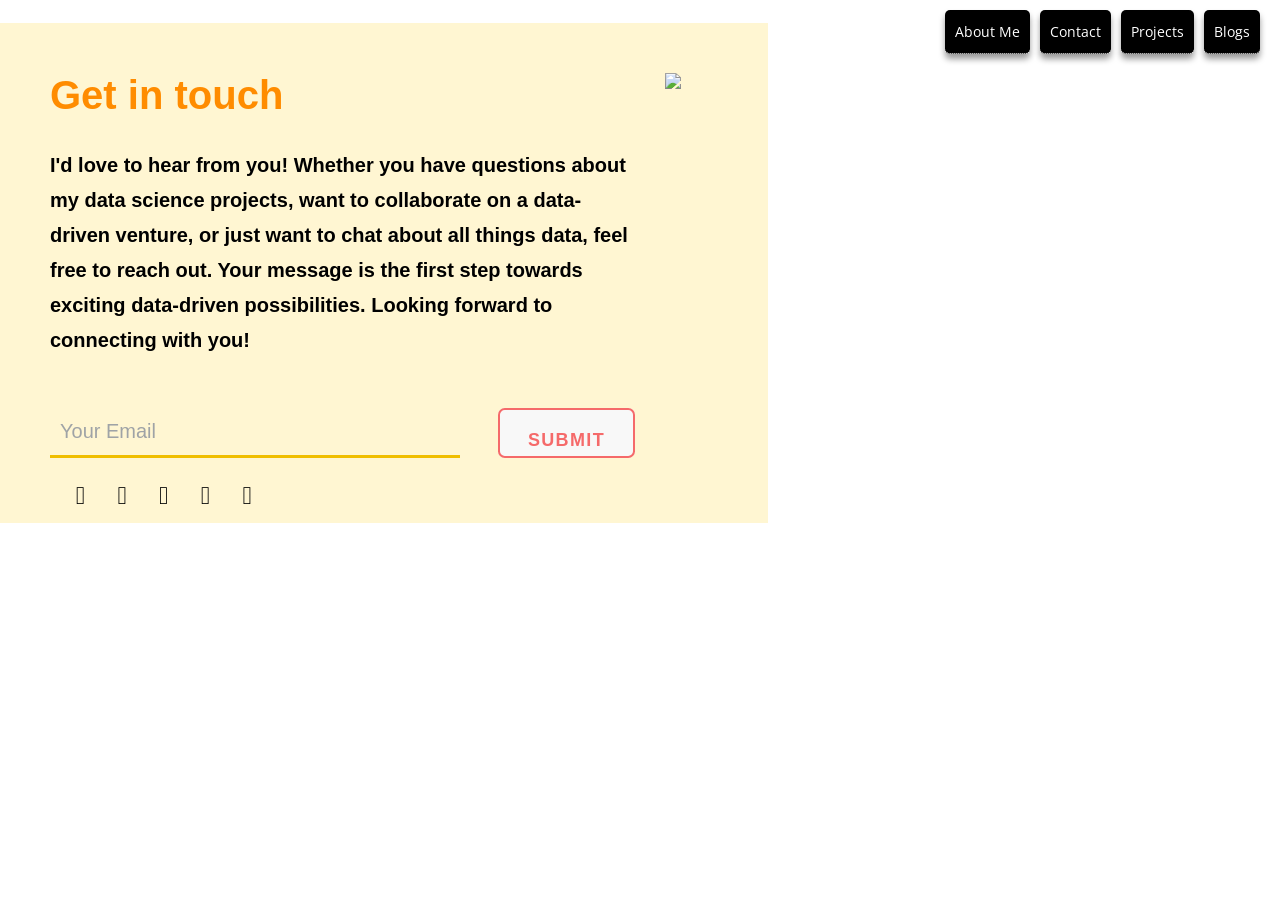
==== Contact.html @ d8707904 "Add files via upload" ====
<!DOCTYPE html>
<html lang="en">
<head>
  <meta charset="UTF-8">
  <meta name="viewport" content="width=device-width, initial-scale=1.0">
  <title>Contact Page</title>
  <!-- Include Font Awesome CSS -->
  <link rel="stylesheet" href="assets/css/main.css" />

  <style>
    /* Your existing CSS styles */
    .interior_13 * {
      font-family: Nunito, sans-serif;
    }

    .interior_13 .text-blk.section-head {
      line-height: 45px;
      font-size: 36px;
      font-weight: 900;
      color: #efbe00;
      margin-top: 0px;
      margin-right: 0px;
      margin-bottom: 30px;
      margin-left: 0px;
    }

    .interior_13 .text-blk {
      margin-top: 0px;
      margin-right: 0px;
      margin-bottom: 0px;
      margin-left: 0px;
      line-height: 25px;
      font-size: 16px;
    }

    .interior_13 a {
      text-decoration-line: none;
      text-decoration-thickness: initial;
      text-decoration-style: initial;
      text-decoration-color: initial;
      color: inherit;
    }

    .interior_13 .responsive-cell-block {
      min-height: 75px;
    }

    .interior_13 .responsive-container-block {
      min-height: 75px;
      height: fit-content;
      width: 100%;
      display: flex;
      flex-wrap: wrap;
      margin-top: 0px;
      margin-right: auto;
      margin-bottom: 0px;
      margin-left: auto;
      justify-content: flex-start;
    }

    .interior_13 .responsive-container-block.container {
      max-width: 1320px;
      padding-top: 10px;
      padding-right: 10px;
      padding-bottom: 10px;
      padding-left: 50px;
      padding: 0 0 0 50px;
    }

    .interior_13 .img-sofa3 {
      width: 100%;
    }

    .interior_13 .responsive-cell-block.wk-tab-12.wk-mobile-12.wk-ipadp-12.wk-desk-6 {
      margin-top: 50px;
      margin-right: 0px;
      margin-bottom: 50px;
      margin-left: 0px;
    }

    .interior_13 .card-content {
      padding-top: 0px;
      padding-right: 30px;
      padding-bottom: 0px;
      padding-left: 0px;
    }

    .interior_13 .text-blk.sub-head {
      font-size: 22px;
      line-height: 35px;
      margin-top: 0px;
      margin-right: 0px;
      margin-bottom: 50px;
      margin-left: 0px;
    }

    .interior_13 .input {
      width: 70%;
      border-top-width: 2px;
      border-right-width: 2px;
      border-left-width: 2px;
      border-top-style: none;
      border-right-style: none;
      border-left-style: none;
      border-top-color: #767676;
      border-right-color: #767676;
      border-left-color: #767676;
      border-image-source: initial;
      border-image-slice: initial;
      border-image-width: initial;
      border-image-outset: initial;
      border-image-repeat: initial;
      border-bottom-width: 3px;
      border-bottom-style: solid;
      border-bottom-color: #efbe00;
      height: 50px;
      font-size: 20px;
      padding-top: 1px;
      padding-right: 2px;
      padding-bottom: 1px;
      padding-left: 10px;
      background-color: transparent;
    }

    .interior_13 .form-box {
      display: flex;
      justify-content: space-between;
    }

    .interior_13 .submit-btn {
      width: auto;
      background-color: #f8f8f8;
      padding-top: 1px;
      padding-right: 30px;
      padding-bottom: 1px;
      padding-left: 30px;
      border-top-width: 2px;
      border-right-width: 2px;
      border-bottom-width: 2px;
      border-left-width: 2px;
      border-top-style: none;
      border-right-style: none;
      border-bottom-style: none;
      border-left-style: none;
      border-top-color: #767676;
      border-right-color: #767676;
      border-bottom-color: #767676;
      border-left-color: #767676;
      border-image-source: initial;
      border-image-slice: initial;
      border-image-width: initial;
      border-image-outset: initial;
      border-image-repeat: initial;
      font-size: 18px;
      font-weight: 700;
      height: 50px;
    }

    .interior_13 .orange-card {
      background-color: #fff6d2;
      width: 60%;
      height: 500px;
      position: absolute;
      top: 0px;
      left: 0px;
      z-index: -1;
    }

    .interior_13 .responsive-container-block.big-container {
      position: relative;
      padding: 0 0 0 0;
    }

    @media (max-width: 1024px) {
      .interior_13 .submit-btn {
        height: 45px;
      }

      .interior_13 .form-box {
        flex-direction: column;
        justify-content: flex-start;
        align-items: flex-start;
      }

      .interior_13 .input {
        margin-top: 0px;
        margin-right: 0px;
        margin-bottom: 25px;
        margin-left: 0px;
      }

      .interior_13 .responsive-cell-block.wk-tab-12.wk-mobile-12.wk-ipadp-12.wk-desk-6 {
        margin: 0 0 0 0;
      }

      .interior_13 .img-sofa3 {
        width: 80%;
      }

      .interior_13 .responsive-container-block.container {
        margin: 50px auto 50px auto;
      }

      .interior_13 .orange-card {
        width: 100%;
      }

      .interior_13 .responsive-cell-block.wk-tab-12.wk-mobile-12.wk-ipadp-12.wk-desk-6.img-one {
        display: flex;
        align-items: flex-start;
        justify-content: flex-end;
      }
    }

    @media (max-width: 768px) {
      .interior_13 .responsive-container-block.container {
        padding: 10px 0 10px 50px;
      }

      .interior_13 .text-blk.section-head {
        margin: 0 0 20px 0;
      }

      .interior_13 .text-blk.sub-head {
        font-size: 19px;
        line-height: 30px;
      }
    }

    @media (max-width: 500px) {
      .interior_13 .input {
        width: 100%;
      }

      .interior_13 .card-content {
        padding-top: 0px;
        padding-right: 0px;
        padding-bottom: 0px;
        padding-left: 0px;
      }

      .interior_13 .responsive-container-block.container {
        padding-top: 10px;
        padding-right: 20px;
        padding-bottom: 10px;
        padding-left: 20px;
      }

      .interior_13 .text-blk.section-head {
        font-size: 40px;
        line-height: 55px;
        margin-top: 0px;
        margin-right: 0px;
        margin-bottom: 20px;
        margin-left: 0px;
        margin: 0 0 15px 0;
      }

      .interior_13 .text-blk.sub-head {
        font-size: 18px;
        line-height: 28px;
        margin-top: 0px;
        margin-right: 0px;
        margin-bottom: 30px;
        margin-left: 0px;
        margin: 0 0 25px 0;
      }

      .interior_13 .responsive-container-block.container {
        padding: 10px 0 10px 20px;
      }

      .interior_13 .card-content {
        padding: 0 20px 0 0;
      }
    }

    
    /* Include the Google Fonts import here */
    @import url('https://fonts.googleapis.com/css2?family=Nunito:wght@200;300;400;600;700;800&amp;display=swap');



    /* Your responsive classes */
    .wk-desk-1 {
      width: 8.333333%;
    }

    .wk-desk-2 {
      width: 16.666667%;
    }

    .wk-desk-3 {
      width: 25%;
    }

    .wk-desk-4 {
      width: 33.333333%;
    }

    .wk-desk-5 {
      width: 41.666667%;
    }

    .wk-desk-6 {
      width: 50%;
    }

    .wk-desk-7 {
      width: 58.333333%;
    }

    .wk-desk-8 {
      width: 66.666667%;
    }

    .wk-desk-9 {
      width: 75%;
    }

    .wk-desk-10 {
      width: 83.333333%;
    }

    .wk-desk-11 {
      width: 91.666667%;
    }

    .wk-desk-12 {
      width: 100%;
    }

    @media (max-width: 1024px) {
      .wk-ipadp-1 {
        width: 8.333333%;
      }

      .wk-ipadp-2 {
        width: 16.666667%;
      }

      .wk-ipadp-3 {
        width: 25%;
      }

      .wk-ipadp-4 {
        width: 33.333333%;
      }

      .wk-ipadp-5 {
        width: 41.666667%;
      }

      .wk-ipadp-6 {
        width: 50%;
      }

      .wk-ipadp-7 {
        width: 58.333333%;
      }

      .wk-ipadp-8 {
        width: 66.666667%;
      }

      .wk-ipadp-9 {
        width: 75%;
      }

      .wk-ipadp-10 {
        width: 83.333333%;
      }

      .wk-ipadp-11 {
        width: 91.666667%;
      }

      .wk-ipadp-12 {
        width: 100%;
      }
    }

    @media (max-width: 768px) {
      .wk-tab-1 {
        width: 8.333333%;
      }

      .wk-tab-2 {
        width: 16.666667%;
      }

      .wk-tab-3 {
        width: 25%;
      }

      .wk-tab-4 {
        width: 33.333333%;
      }

      .wk-tab-5 {
        width: 41.666667%;
      }

      .wk-tab-6 {
        width: 50%;
      }

      .wk-tab-7 {
        width: 58.333333%;
      }

      .wk-tab-8 {
        width: 66.666667%;
      }

      .wk-tab-9 {
        width: 75%;
      }

      .wk-tab-10 {
        width: 83.333333%;
      }

      .wk-tab-11 {
        width: 91.666667%;
      }

      .wk-tab-12 {
        width: 100%;
      }
    }

    @media (max-width: 500px) {
      .wk-mobile-1 {
        width: 8.333333%;
      }

      .wk-mobile-2 {
        width: 16.666667%;
      }

      .wk-mobile-3 {
        width: 25%;
      }

      .wk-mobile-4 {
        width: 33.333333%;
      }

      .wk-mobile-5 {
        width: 41.666667%;
      }

      .wk-mobile-6 {
        width: 50%;
      }

      .wk-mobile-7 {
        width: 58.333333%;
      }

      .wk-mobile-8 {
        width: 66.666667%;
      }

      .wk-mobile-9 {
        width: 75%;
      }

      .wk-mobile-10 {
        width: 83.333333%;
      }

      .wk-mobile-11 {
        width: 91.666667%;
      }

      .wk-mobile-12 {
        width: 100%;
      }
    }
  
  /* Your existing CSS styles */
  /* ... (Your existing CSS styles here) ... */

  /* Added styles for the menu */
  .menu-container {
    position: fixed;
    top: 10px;
    right: 20px;
    display: flex;
    align-items: center;
    gap: 10px;
  }

  .menu-item {
    font-size: 14px;
    color: #ffffff;
    text-decoration: none;
    padding: 10px;
    background-color: #000000;
    border-radius: 5px;
    box-shadow: 0 5px 6px rgba(0, 0, 0, 0.4);
    transition: background-color 0.0s ease-in-out;
  }

  .menu-item:hover {
    background-color: lightslategrey; /* Change the hover color to red */
  }

  .menu-item:active {
    background-color: limegreen;
  }

   /* Social Media Handles */
    .social-media-handles {
      list-style: none;
      padding: 10;
      display: flex;
      align-items: center;
      gap: 20px; /* Increased gap */
      margin-top: -10px; /* Adjust as needed */
    }

    .social-media-handles li {
      font-size: 25px; /* Increased icon size */
    }

    .social-media-handles a {
      text-decoration: none;
      color: #000;
      transition: color 0.3s ease-in-out;
    }

    .social-media-handles a:hover {
      color: #efbe00; /* Change color on hover */
    }

    /* Get in Touch Section */
    .get-in-touch {
      font-size: 45px; /* Increased font size */
      font-weight: bold; /* Added font weight */
      margin-bottom: 20px; /* Increased margin */
    }

    .content {
      font-size: 20px; /* Increased font size */
      line-height: 4.5; /* Added line height */
    }


  
</style>
</head>
<body>
  <div class="menu-container">
    <a href="intro_page.html" class="menu-item">About Me</a>
    <a href="Contact.html" class="menu-item">Contact</a>
    <a href="Projects.html" class="menu-item">Projects</a>
    <a href="https://medium.com/@yogeshtakur6689" class="menu-item">Blogs</a>
  </div>
  <h1></h1>


  <div class="interior_13">
    <div class="responsive-container-block big-container">
      <div class="responsive-container-block container">
        <div class="responsive-container-block">
          <div class="orange-card">
          </div>
          <div class="responsive-cell-block wk-tab-12 wk-mobile-12 wk-ipadp-12 wk-desk-6" id="i7wk">
            <div class="card-content">
              <p class="text-blk section-head" style="color: darkorange; font-weight: bolder; font-size: 40px;">
                Get in touch
              </p>
               <p class="text-blk sub-head" style="color: #000; font-weight: bold; font-size: 20px;">
                 I'd love to hear from you! Whether you have questions about my data science projects, want to collaborate on a data-driven venture, or just want to chat about all things data, feel free to reach out. Your message is the first step towards exciting data-driven possibilities.
                             Looking forward to connecting with you!
              </p>
              <form class="form-box">
                <input class="input" name="Email" placeholder="Your Email">
                <button class="submit-btn">
                  Submit
                </button>
              </form>
            </div>

            <!-- Social Media Handles -->
            <ul class="social-media-handles">
              <li><a href="https://twitter.com/YogeshTakur" class="icon brands fa-twitter"><span class="label">Twitter</span></a></li>
              <li><a href="mailto:yogeshtakur6689@gmail.com" class="icon solid fa-envelope"><span class="label">Email</span></a></li>
              <li><a href="https://github.com/yogeshthakur11" class="icon brands fa-github"><span class="label">GitHub</span></a></li>
              <li><a href="https://www.instagram.com/mi_takur/" class="icon brands fa-instagram"><span class="label">Instagram</span></a></li>
             <li><a href="https://medium.com/@yogeshtakur6689" class="icon brands fa-medium-m"><span class="label">Medium</span></a></li>
            </ul>


          </div>
          <div class="responsive-cell-block wk-tab-12 wk-mobile-12 wk-ipadp-12 wk-desk-6 img-one" id="iwgx">
            <img class="img-sofa3" id="isvcn" src="https://workik-widget-assets.s3.amazonaws.com/widget-assets/images/Mask%20Group%20215.png">


          </div>
        </div>
      </div>
    </div>
  </div>
</body>
</html>
---- assets/css/main.css ----
@import url(fontawesome-all.min.css);
@import url("https://fonts.googleapis.com/css?family=Open+Sans:400,600,400italic,600italic|Roboto+Slab:400,700");
/*
	Editorial by HTML5 UP
	html5up.net | @ajlkn
	Free for personal and commercial use under the CCA 3.0 license (html5up.net/license)
*/
html, body, div, span, applet, object,
iframe, h1, h2, h3, h4, h5, h6, p, blockquote,
pre, a, abbr, acronym, address, big, cite,
code, del, dfn, em, img, ins, kbd, q, s, samp,
small, strike, strong, sub, sup, tt, var, b,
u, i, center, dl, dt, dd, ol, ul, li, fieldset,
form, label, legend, table, caption, tbody,
tfoot, thead, tr, th, td, article, aside,
canvas, details, embed, figure, figcaption,
footer, header, hgroup, menu, nav, output, ruby,
section, summary, time, mark, audio, video {
  margin: 0;
  padding: 0;
  border: 0;
  font-size: 100%;
  font: inherit;
  vertical-align: baseline; }

article, aside, details, figcaption, figure,
footer, header, hgroup, menu, nav, section {
  display: block; }

body {
  line-height: 1; }

ol, ul {
  list-style: none; }

blockquote, q {
  quotes: none; }
  blockquote:before, blockquote:after, q:before, q:after {
    content: '';
    content: none; }

table {
  border-collapse: collapse;
  border-spacing: 0; }

body {
  -webkit-text-size-adjust: none; }

mark {
  background-color: transparent;
  color: inherit; }

input::-moz-focus-inner {
  border: 0;
  padding: 0; }

input, select, textarea {
  -moz-appearance: none;
  -webkit-appearance: none;
  -ms-appearance: none;
  appearance: none; }

/* Basic */
@-ms-viewport {
  width: device-width; }

body {
  -ms-overflow-style: scrollbar; }

@media screen and (max-width: 480px) {
  html, body {
    min-width: 320px; } }

html {
  box-sizing: border-box; }

*, *:before, *:after {
  box-sizing: inherit; }

body {
  background: #ffffff; }
  body.is-preload *, body.is-preload *:before, body.is-preload *:after, body.is-resizing *, body.is-resizing *:before, body.is-resizing *:after {
    -moz-animation: none !important;
    -webkit-animation: none !important;
    -ms-animation: none !important;
    animation: none !important;
    -moz-transition: none !important;
    -webkit-transition: none !important;
    -ms-transition: none !important;
    transition: none !important; }

/* Type */
body, input, select, textarea {
  color: #7f888f;
  font-family: "Open Sans", sans-serif;
  font-size: 13pt;
  font-weight: 400;
  line-height: 1.65; }
  @media screen and (max-width: 1680px) {
    body, input, select, textarea {
      font-size: 11pt; } }
  @media screen and (max-width: 1280px) {
    body, input, select, textarea {
      font-size: 10pt; } }
  @media screen and (max-width: 360px) {
    body, input, select, textarea {
      font-size: 9pt; } }

a {
  -moz-transition: color 0.2s ease-in-out, border-bottom-color 0.2s ease-in-out;
  -webkit-transition: color 0.2s ease-in-out, border-bottom-color 0.2s ease-in-out;
  -ms-transition: color 0.2s ease-in-out, border-bottom-color 0.2s ease-in-out;
  transition: color 0.2s ease-in-out, border-bottom-color 0.2s ease-in-out;
  border-bottom: dotted 1px;
  color: #f56a6a;
  text-decoration: none; }
  a:hover {
    border-bottom-color: #f56a6a;
    color: #f56a6a !important; }
    a:hover strong {
      color: inherit; }

strong, b {
  color: #3d4449;
  font-weight: 600; }

em, i {
  font-style: italic; }

p {
  margin: 0 0 2em 0; }

h1, h2, h3, h4, h5, h6 {
  color: #3d4449;
  font-family: "Roboto Slab", serif;
  font-weight: 700;
  line-height: 1.5;
  margin: 0 0 1em 0; }
  h1 a, h2 a, h3 a, h4 a, h5 a, h6 a {
    color: inherit;
    text-decoration: none;
    border-bottom: 0; }

h1 {
  font-size: 4em;
  margin: 0 0 0.5em 0;
  line-height: 1.3; }

h2 {
  font-size: 1.75em; }

h3 {
  font-size: 1.25em; }

h4 {
  font-size: 1.1em; }

h5 {
  font-size: 0.9em; }

h6 {
  font-size: 0.7em; }

@media screen and (max-width: 1680px) {
  h1 {
    font-size: 3.5em; } }

@media screen and (max-width: 980px) {
  h1 {
    font-size: 3.25em; } }

@media screen and (max-width: 736px) {
  h1 {
    font-size: 2em;
    line-height: 1.4; }
  h2 {
    font-size: 1.5em; } }

sub {
  font-size: 0.8em;
  position: relative;
  top: 0.5em; }

sup {
  font-size: 0.8em;
  position: relative;
  top: -0.5em; }

blockquote {
  border-left: solid 3px rgba(210, 215, 217, 0.75);
  font-style: italic;
  margin: 0 0 2em 0;
  padding: 0.5em 0 0.5em 2em; }

code {
  background: rgba(230, 235, 237, 0.25);
  border-radius: 0.375em;
  border: solid 1px rgba(210, 215, 217, 0.75);
  font-family: "Courier New", monospace;
  font-size: 0.9em;
  margin: 0 0.25em;
  padding: 0.25em 0.65em; }

pre {
  -webkit-overflow-scrolling: touch;
  font-family: "Courier New", monospace;
  font-size: 0.9em;
  margin: 0 0 2em 0; }
  pre code {
    display: block;
    line-height: 1.75;
    padding: 1em 1.5em;
    overflow-x: auto; }

hr {
  border: 0;
  border-bottom: solid 1px rgba(210, 215, 217, 0.75);
  margin: 2em 0; }
  hr.major {
    margin: 3em 0; }

.align-left {
  text-align: left; }

.align-center {
  text-align: center; }

.align-right {
  text-align: right; }

/* Row */
.row {
  display: flex;
  flex-wrap: wrap;
  box-sizing: border-box;
  align-items: stretch; }
  .row > * {
    box-sizing: border-box; }
  .row.gtr-uniform > * > :last-child {
    margin-bottom: 0; }
  .row.aln-left {
    justify-content: flex-start; }
  .row.aln-center {
    justify-content: center; }
  .row.aln-right {
    justify-content: flex-end; }
  .row.aln-top {
    align-items: flex-start; }
  .row.aln-middle {
    align-items: center; }
  .row.aln-bottom {
    align-items: flex-end; }
  .row > .imp {
    order: -1; }
  .row > .col-1 {
    width: 8.33333%; }
  .row > .off-1 {
    margin-left: 8.33333%; }
  .row > .col-2 {
    width: 16.66667%; }
  .row > .off-2 {
    margin-left: 16.66667%; }
  .row > .col-3 {
    width: 25%; }
  .row > .off-3 {
    margin-left: 25%; }
  .row > .col-4 {
    width: 33.33333%; }
  .row > .off-4 {
    margin-left: 33.33333%; }
  .row > .col-5 {
    width: 41.66667%; }
  .row > .off-5 {
    margin-left: 41.66667%; }
  .row > .col-6 {
    width: 50%; }
  .row > .off-6 {
    margin-left: 50%; }
  .row > .col-7 {
    width: 58.33333%; }
  .row > .off-7 {
    margin-left: 58.33333%; }
  .row > .col-8 {
    width: 66.66667%; }
  .row > .off-8 {
    margin-left: 66.66667%; }
  .row > .col-9 {
    width: 75%; }
  .row > .off-9 {
    margin-left: 75%; }
  .row > .col-10 {
    width: 83.33333%; }
  .row > .off-10 {
    margin-left: 83.33333%; }
  .row > .col-11 {
    width: 91.66667%; }
  .row > .off-11 {
    margin-left: 91.66667%; }
  .row > .col-12 {
    width: 100%; }
  .row > .off-12 {
    margin-left: 100%; }
  .row.gtr-0 {
    margin-top: 0;
    margin-left: 0em; }
    .row.gtr-0 > * {
      padding: 0 0 0 0em; }
    .row.gtr-0.gtr-uniform {
      margin-top: 0em; }
      .row.gtr-0.gtr-uniform > * {
        padding-top: 0em; }
  .row.gtr-25 {
    margin-top: 0;
    margin-left: -0.375em; }
    .row.gtr-25 > * {
      padding: 0 0 0 0.375em; }
    .row.gtr-25.gtr-uniform {
      margin-top: -0.375em; }
      .row.gtr-25.gtr-uniform > * {
        padding-top: 0.375em; }
  .row.gtr-50 {
    margin-top: 0;
    margin-left: -0.75em; }
    .row.gtr-50 > * {
      padding: 0 0 0 0.75em; }
    .row.gtr-50.gtr-uniform {
      margin-top: -0.75em; }
      .row.gtr-50.gtr-uniform > * {
        padding-top: 0.75em; }
  .row {
    margin-top: 0;
    margin-left: -1.5em; }
    .row > * {
      padding: 0 0 0 1.5em; }
    .row.gtr-uniform {
      margin-top: -1.5em; }
      .row.gtr-uniform > * {
        padding-top: 1.5em; }
  .row.gtr-150 {
    margin-top: 0;
    margin-left: -2.25em; }
    .row.gtr-150 > * {
      padding: 0 0 0 2.25em; }
    .row.gtr-150.gtr-uniform {
      margin-top: -2.25em; }
      .row.gtr-150.gtr-uniform > * {
        padding-top: 2.25em; }
  .row.gtr-200 {
    margin-top: 0;
    margin-left: -3em; }
    .row.gtr-200 > * {
      padding: 0 0 0 3em; }
    .row.gtr-200.gtr-uniform {
      margin-top: -3em; }
      .row.gtr-200.gtr-uniform > * {
        padding-top: 3em; }
  @media screen and (max-width: 1680px) {
    .row {
      display: flex;
      flex-wrap: wrap;
      box-sizing: border-box;
      align-items: stretch; }
      .row > * {
        box-sizing: border-box; }
      .row.gtr-uniform > * > :last-child {
        margin-bottom: 0; }
      .row.aln-left {
        justify-content: flex-start; }
      .row.aln-center {
        justify-content: center; }
      .row.aln-right {
        justify-content: flex-end; }
      .row.aln-top {
        align-items: flex-start; }
      .row.aln-middle {
        align-items: center; }
      .row.aln-bottom {
        align-items: flex-end; }
      .row > .imp-xlarge {
        order: -1; }
      .row > .col-1-xlarge {
        width: 8.33333%; }
      .row > .off-1-xlarge {
        margin-left: 8.33333%; }
      .row > .col-2-xlarge {
        width: 16.66667%; }
      .row > .off-2-xlarge {
        margin-left: 16.66667%; }
      .row > .col-3-xlarge {
        width: 25%; }
      .row > .off-3-xlarge {
        margin-left: 25%; }
      .row > .col-4-xlarge {
        width: 33.33333%; }
      .row > .off-4-xlarge {
        margin-left: 33.33333%; }
      .row > .col-5-xlarge {
        width: 41.66667%; }
      .row > .off-5-xlarge {
        margin-left: 41.66667%; }
      .row > .col-6-xlarge {
        width: 50%; }
      .row > .off-6-xlarge {
        margin-left: 50%; }
      .row > .col-7-xlarge {
        width: 58.33333%; }
      .row > .off-7-xlarge {
        margin-left: 58.33333%; }
      .row > .col-8-xlarge {
        width: 66.66667%; }
      .row > .off-8-xlarge {
        margin-left: 66.66667%; }
      .row > .col-9-xlarge {
        width: 75%; }
      .row > .off-9-xlarge {
        margin-left: 75%; }
      .row > .col-10-xlarge {
        width: 83.33333%; }
      .row > .off-10-xlarge {
        margin-left: 83.33333%; }
      .row > .col-11-xlarge {
        width: 91.66667%; }
      .row > .off-11-xlarge {
        margin-left: 91.66667%; }
      .row > .col-12-xlarge {
        width: 100%; }
      .row > .off-12-xlarge {
        margin-left: 100%; }
      .row.gtr-0 {
        margin-top: 0;
        margin-left: 0em; }
        .row.gtr-0 > * {
          padding: 0 0 0 0em; }
        .row.gtr-0.gtr-uniform {
          margin-top: 0em; }
          .row.gtr-0.gtr-uniform > * {
            padding-top: 0em; }
      .row.gtr-25 {
        margin-top: 0;
        margin-left: -0.375em; }
        .row.gtr-25 > * {
          padding: 0 0 0 0.375em; }
        .row.gtr-25.gtr-uniform {
          margin-top: -0.375em; }
          .row.gtr-25.gtr-uniform > * {
            padding-top: 0.375em; }
      .row.gtr-50 {
        margin-top: 0;
        margin-left: -0.75em; }
        .row.gtr-50 > * {
          padding: 0 0 0 0.75em; }
        .row.gtr-50.gtr-uniform {
          margin-top: -0.75em; }
          .row.gtr-50.gtr-uniform > * {
            padding-top: 0.75em; }
      .row {
        margin-top: 0;
        margin-left: -1.5em; }
        .row > * {
          padding: 0 0 0 1.5em; }
        .row.gtr-uniform {
          margin-top: -1.5em; }
          .row.gtr-uniform > * {
            padding-top: 1.5em; }
      .row.gtr-150 {
        margin-top: 0;
        margin-left: -2.25em; }
        .row.gtr-150 > * {
          padding: 0 0 0 2.25em; }
        .row.gtr-150.gtr-uniform {
          margin-top: -2.25em; }
          .row.gtr-150.gtr-uniform > * {
            padding-top: 2.25em; }
      .row.gtr-200 {
        margin-top: 0;
        margin-left: -3em; }
        .row.gtr-200 > * {
          padding: 0 0 0 3em; }
        .row.gtr-200.gtr-uniform {
          margin-top: -3em; }
          .row.gtr-200.gtr-uniform > * {
            padding-top: 3em; } }
  @media screen and (max-width: 1280px) {
    .row {
      display: flex;
      flex-wrap: wrap;
      box-sizing: border-box;
      align-items: stretch; }
      .row > * {
        box-sizing: border-box; }
      .row.gtr-uniform > * > :last-child {
        margin-bottom: 0; }
      .row.aln-left {
        justify-content: flex-start; }
      .row.aln-center {
        justify-content: center; }
      .row.aln-right {
        justify-content: flex-end; }
      .row.aln-top {
        align-items: flex-start; }
      .row.aln-middle {
        align-items: center; }
      .row.aln-bottom {
        align-items: flex-end; }
      .row > .imp-large {
        order: -1; }
      .row > .col-1-large {
        width: 8.33333%; }
      .row > .off-1-large {
        margin-left: 8.33333%; }
      .row > .col-2-large {
        width: 16.66667%; }
      .row > .off-2-large {
        margin-left: 16.66667%; }
      .row > .col-3-large {
        width: 25%; }
      .row > .off-3-large {
        margin-left: 25%; }
      .row > .col-4-large {
        width: 33.33333%; }
      .row > .off-4-large {
        margin-left: 33.33333%; }
      .row > .col-5-large {
        width: 41.66667%; }
      .row > .off-5-large {
        margin-left: 41.66667%; }
      .row > .col-6-large {
        width: 50%; }
      .row > .off-6-large {
        margin-left: 50%; }
      .row > .col-7-large {
        width: 58.33333%; }
      .row > .off-7-large {
        margin-left: 58.33333%; }
      .row > .col-8-large {
        width: 66.66667%; }
      .row > .off-8-large {
        margin-left: 66.66667%; }
      .row > .col-9-large {
        width: 75%; }
      .row > .off-9-large {
        margin-left: 75%; }
      .row > .col-10-large {
        width: 83.33333%; }
      .row > .off-10-large {
        margin-left: 83.33333%; }
      .row > .col-11-large {
        width: 91.66667%; }
      .row > .off-11-large {
        margin-left: 91.66667%; }
      .row > .col-12-large {
        width: 100%; }
      .row > .off-12-large {
        margin-left: 100%; }
      .row.gtr-0 {
        margin-top: 0;
        margin-left: 0em; }
        .row.gtr-0 > * {
          padding: 0 0 0 0em; }
        .row.gtr-0.gtr-uniform {
          margin-top: 0em; }
          .row.gtr-0.gtr-uniform > * {
            padding-top: 0em; }
      .row.gtr-25 {
        margin-top: 0;
        margin-left: -0.375em; }
        .row.gtr-25 > * {
          padding: 0 0 0 0.375em; }
        .row.gtr-25.gtr-uniform {
          margin-top: -0.375em; }
          .row.gtr-25.gtr-uniform > * {
            padding-top: 0.375em; }
      .row.gtr-50 {
        margin-top: 0;
        margin-left: -0.75em; }
        .row.gtr-50 > * {
          padding: 0 0 0 0.75em; }
        .row.gtr-50.gtr-uniform {
          margin-top: -0.75em; }
          .row.gtr-50.gtr-uniform > * {
            padding-top: 0.75em; }
      .row {
        margin-top: 0;
        margin-left: -1.5em; }
        .row > * {
          padding: 0 0 0 1.5em; }
        .row.gtr-uniform {
          margin-top: -1.5em; }
          .row.gtr-uniform > * {
            padding-top: 1.5em; }
      .row.gtr-150 {
        margin-top: 0;
        margin-left: -2.25em; }
        .row.gtr-150 > * {
          padding: 0 0 0 2.25em; }
        .row.gtr-150.gtr-uniform {
          margin-top: -2.25em; }
          .row.gtr-150.gtr-uniform > * {
            padding-top: 2.25em; }
      .row.gtr-200 {
        margin-top: 0;
        margin-left: -3em; }
        .row.gtr-200 > * {
          padding: 0 0 0 3em; }
        .row.gtr-200.gtr-uniform {
          margin-top: -3em; }
          .row.gtr-200.gtr-uniform > * {
            padding-top: 3em; } }
  @media screen and (max-width: 980px) {
    .row {
      display: flex;
      flex-wrap: wrap;
      box-sizing: border-box;
      align-items: stretch; }
      .row > * {
        box-sizing: border-box; }
      .row.gtr-uniform > * > :last-child {
        margin-bottom: 0; }
      .row.aln-left {
        justify-content: flex-start; }
      .row.aln-center {
        justify-content: center; }
      .row.aln-right {
        justify-content: flex-end; }
      .row.aln-top {
        align-items: flex-start; }
      .row.aln-middle {
        align-items: center; }
      .row.aln-bottom {
        align-items: flex-end; }
      .row > .imp-medium {
        order: -1; }
      .row > .col-1-medium {
        width: 8.33333%; }
      .row > .off-1-medium {
        margin-left: 8.33333%; }
      .row > .col-2-medium {
        width: 16.66667%; }
      .row > .off-2-medium {
        margin-left: 16.66667%; }
      .row > .col-3-medium {
        width: 25%; }
      .row > .off-3-medium {
        margin-left: 25%; }
      .row > .col-4-medium {
        width: 33.33333%; }
      .row > .off-4-medium {
        margin-left: 33.33333%; }
      .row > .col-5-medium {
        width: 41.66667%; }
      .row > .off-5-medium {
        margin-left: 41.66667%; }
      .row > .col-6-medium {
        width: 50%; }
      .row > .off-6-medium {
        margin-left: 50%; }
      .row > .col-7-medium {
        width: 58.33333%; }
      .row > .off-7-medium {
        margin-left: 58.33333%; }
      .row > .col-8-medium {
        width: 66.66667%; }
      .row > .off-8-medium {
        margin-left: 66.66667%; }
      .row > .col-9-medium {
        width: 75%; }
      .row > .off-9-medium {
        margin-left: 75%; }
      .row > .col-10-medium {
        width: 83.33333%; }
      .row > .off-10-medium {
        margin-left: 83.33333%; }
      .row > .col-11-medium {
        width: 91.66667%; }
      .row > .off-11-medium {
        margin-left: 91.66667%; }
      .row > .col-12-medium {
        width: 100%; }
      .row > .off-12-medium {
        margin-left: 100%; }
      .row.gtr-0 {
        margin-top: 0;
        margin-left: 0em; }
        .row.gtr-0 > * {
          padding: 0 0 0 0em; }
        .row.gtr-0.gtr-uniform {
          margin-top: 0em; }
          .row.gtr-0.gtr-uniform > * {
            padding-top: 0em; }
      .row.gtr-25 {
        margin-top: 0;
        margin-left: -0.375em; }
        .row.gtr-25 > * {
          padding: 0 0 0 0.375em; }
        .row.gtr-25.gtr-uniform {
          margin-top: -0.375em; }
          .row.gtr-25.gtr-uniform > * {
            padding-top: 0.375em; }
      .row.gtr-50 {
        margin-top: 0;
        margin-left: -0.75em; }
        .row.gtr-50 > * {
          padding: 0 0 0 0.75em; }
        .row.gtr-50.gtr-uniform {
          margin-top: -0.75em; }
          .row.gtr-50.gtr-uniform > * {
            padding-top: 0.75em; }
      .row {
        margin-top: 0;
        margin-left: -1.5em; }
        .row > * {
          padding: 0 0 0 1.5em; }
        .row.gtr-uniform {
          margin-top: -1.5em; }
          .row.gtr-uniform > * {
            padding-top: 1.5em; }
      .row.gtr-150 {
        margin-top: 0;
        margin-left: -2.25em; }
        .row.gtr-150 > * {
          padding: 0 0 0 2.25em; }
        .row.gtr-150.gtr-uniform {
          margin-top: -2.25em; }
          .row.gtr-150.gtr-uniform > * {
            padding-top: 2.25em; }
      .row.gtr-200 {
        margin-top: 0;
        margin-left: -3em; }
        .row.gtr-200 > * {
          padding: 0 0 0 3em; }
        .row.gtr-200.gtr-uniform {
          margin-top: -3em; }
          .row.gtr-200.gtr-uniform > * {
            padding-top: 3em; } }
  @media screen and (max-width: 736px) {
    .row {
      display: flex;
      flex-wrap: wrap;
      box-sizing: border-box;
      align-items: stretch; }
      .row > * {
        box-sizing: border-box; }
      .row.gtr-uniform > * > :last-child {
        margin-bottom: 0; }
      .row.aln-left {
        justify-content: flex-start; }
      .row.aln-center {
        justify-content: center; }
      .row.aln-right {
        justify-content: flex-end; }
      .row.aln-top {
        align-items: flex-start; }
      .row.aln-middle {
        align-items: center; }
      .row.aln-bottom {
        align-items: flex-end; }
      .row > .imp-small {
        order: -1; }
      .row > .col-1-small {
        width: 8.33333%; }
      .row > .off-1-small {
        margin-left: 8.33333%; }
      .row > .col-2-small {
        width: 16.66667%; }
      .row > .off-2-small {
        margin-left: 16.66667%; }
      .row > .col-3-small {
        width: 25%; }
      .row > .off-3-small {
        margin-left: 25%; }
      .row > .col-4-small {
        width: 33.33333%; }
      .row > .off-4-small {
        margin-left: 33.33333%; }
      .row > .col-5-small {
        width: 41.66667%; }
      .row > .off-5-small {
        margin-left: 41.66667%; }
      .row > .col-6-small {
        width: 50%; }
      .row > .off-6-small {
        margin-left: 50%; }
      .row > .col-7-small {
        width: 58.33333%; }
      .row > .off-7-small {
        margin-left: 58.33333%; }
      .row > .col-8-small {
        width: 66.66667%; }
      .row > .off-8-small {
        margin-left: 66.66667%; }
      .row > .col-9-small {
        width: 75%; }
      .row > .off-9-small {
        margin-left: 75%; }
      .row > .col-10-small {
        width: 83.33333%; }
      .row > .off-10-small {
        margin-left: 83.33333%; }
      .row > .col-11-small {
        width: 91.66667%; }
      .row > .off-11-small {
        margin-left: 91.66667%; }
      .row > .col-12-small {
        width: 100%; }
      .row > .off-12-small {
        margin-left: 100%; }
      .row.gtr-0 {
        margin-top: 0;
        margin-left: 0em; }
        .row.gtr-0 > * {
          padding: 0 0 0 0em; }
        .row.gtr-0.gtr-uniform {
          margin-top: 0em; }
          .row.gtr-0.gtr-uniform > * {
            padding-top: 0em; }
      .row.gtr-25 {
        margin-top: 0;
        margin-left: -0.375em; }
        .row.gtr-25 > * {
          padding: 0 0 0 0.375em; }
        .row.gtr-25.gtr-uniform {
          margin-top: -0.375em; }
          .row.gtr-25.gtr-uniform > * {
            padding-top: 0.375em; }
      .row.gtr-50 {
        margin-top: 0;
        margin-left: -0.75em; }
        .row.gtr-50 > * {
          padding: 0 0 0 0.75em; }
        .row.gtr-50.gtr-uniform {
          margin-top: -0.75em; }
          .row.gtr-50.gtr-uniform > * {
            padding-top: 0.75em; }
      .row {
        margin-top: 0;
        margin-left: -1.5em; }
        .row > * {
          padding: 0 0 0 1.5em; }
        .row.gtr-uniform {
          margin-top: -1.5em; }
          .row.gtr-uniform > * {
            padding-top: 1.5em; }
      .row.gtr-150 {
        margin-top: 0;
        margin-left: -2.25em; }
        .row.gtr-150 > * {
          padding: 0 0 0 2.25em; }
        .row.gtr-150.gtr-uniform {
          margin-top: -2.25em; }
          .row.gtr-150.gtr-uniform > * {
            padding-top: 2.25em; }
      .row.gtr-200 {
        margin-top: 0;
        margin-left: -3em; }
        .row.gtr-200 > * {
          padding: 0 0 0 3em; }
        .row.gtr-200.gtr-uniform {
          margin-top: -3em; }
          .row.gtr-200.gtr-uniform > * {
            padding-top: 3em; } }
  @media screen and (max-width: 480px) {
    .row {
      display: flex;
      flex-wrap: wrap;
      box-sizing: border-box;
      align-items: stretch; }
      .row > * {
        box-sizing: border-box; }
      .row.gtr-uniform > * > :last-child {
        margin-bottom: 0; }
      .row.aln-left {
        justify-content: flex-start; }
      .row.aln-center {
        justify-content: center; }
      .row.aln-right {
        justify-content: flex-end; }
      .row.aln-top {
        align-items: flex-start; }
      .row.aln-middle {
        align-items: center; }
      .row.aln-bottom {
        align-items: flex-end; }
      .row > .imp-xsmall {
        order: -1; }
      .row > .col-1-xsmall {
        width: 8.33333%; }
      .row > .off-1-xsmall {
        margin-left: 8.33333%; }
      .row > .col-2-xsmall {
        width: 16.66667%; }
      .row > .off-2-xsmall {
        margin-left: 16.66667%; }
      .row > .col-3-xsmall {
        width: 25%; }
      .row > .off-3-xsmall {
        margin-left: 25%; }
      .row > .col-4-xsmall {
        width: 33.33333%; }
      .row > .off-4-xsmall {
        margin-left: 33.33333%; }
      .row > .col-5-xsmall {
        width: 41.66667%; }
      .row > .off-5-xsmall {
        margin-left: 41.66667%; }
      .row > .col-6-xsmall {
        width: 50%; }
      .row > .off-6-xsmall {
        margin-left: 50%; }
      .row > .col-7-xsmall {
        width: 58.33333%; }
      .row > .off-7-xsmall {
        margin-left: 58.33333%; }
      .row > .col-8-xsmall {
        width: 66.66667%; }
      .row > .off-8-xsmall {
        margin-left: 66.66667%; }
      .row > .col-9-xsmall {
        width: 75%; }
      .row > .off-9-xsmall {
        margin-left: 75%; }
      .row > .col-10-xsmall {
        width: 83.33333%; }
      .row > .off-10-xsmall {
        margin-left: 83.33333%; }
      .row > .col-11-xsmall {
        width: 91.66667%; }
      .row > .off-11-xsmall {
        margin-left: 91.66667%; }
      .row > .col-12-xsmall {
        width: 100%; }
      .row > .off-12-xsmall {
        margin-left: 100%; }
      .row.gtr-0 {
        margin-top: 0;
        margin-left: 0em; }
        .row.gtr-0 > * {
          padding: 0 0 0 0em; }
        .row.gtr-0.gtr-uniform {
          margin-top: 0em; }
          .row.gtr-0.gtr-uniform > * {
            padding-top: 0em; }
      .row.gtr-25 {
        margin-top: 0;
        margin-left: -0.375em; }
        .row.gtr-25 > * {
          padding: 0 0 0 0.375em; }
        .row.gtr-25.gtr-uniform {
          margin-top: -0.375em; }
          .row.gtr-25.gtr-uniform > * {
            padding-top: 0.375em; }
      .row.gtr-50 {
        margin-top: 0;
        margin-left: -0.75em; }
        .row.gtr-50 > * {
          padding: 0 0 0 0.75em; }
        .row.gtr-50.gtr-uniform {
          margin-top: -0.75em; }
          .row.gtr-50.gtr-uniform > * {
            padding-top: 0.75em; }
      .row {
        margin-top: 0;
        margin-left: -1.5em; }
        .row > * {
          padding: 0 0 0 1.5em; }
        .row.gtr-uniform {
          margin-top: -1.5em; }
          .row.gtr-uniform > * {
            padding-top: 1.5em; }
      .row.gtr-150 {
        margin-top: 0;
        margin-left: -2.25em; }
        .row.gtr-150 > * {
          padding: 0 0 0 2.25em; }
        .row.gtr-150.gtr-uniform {
          margin-top: -2.25em; }
          .row.gtr-150.gtr-uniform > * {
            padding-top: 2.25em; }
      .row.gtr-200 {
        margin-top: 0;
        margin-left: -3em; }
        .row.gtr-200 > * {
          padding: 0 0 0 3em; }
        .row.gtr-200.gtr-uniform {
          margin-top: -3em; }
          .row.gtr-200.gtr-uniform > * {
            padding-top: 3em; } }

/* Section/Article */
section.special, article.special {
  text-align: center; }

header p {
  font-family: "Roboto Slab", serif;
  font-size: 1em;
  font-weight: 400;
  letter-spacing: 0.075em;
  margin-top: -0.5em;
  text-transform: uppercase; }

header.major > :last-child {
  border-bottom: solid 3px #f56a6a;
  display: inline-block;
  margin: 0 0 2em 0;
  padding: 0 0.75em 0.5em 0; }

header.main > :last-child {
  margin: 0 0 1em 0; }

/* Form */
form {
  margin: 0 0 2em 0; }

label {
  color: #3d4449;
  display: block;
  font-size: 0.9em;
  font-weight: 600;
  margin: 0 0 1em 0; }

input[type="text"],
input[type="password"],
input[type="email"],
input[type="tel"],
input[type="search"],
input[type="url"],
select,
textarea {
  -moz-appearance: none;
  -webkit-appearance: none;
  -ms-appearance: none;
  appearance: none;
  background: #ffffff;
  border-radius: 0.375em;
  border: none;
  border: solid 1px rgba(210, 215, 217, 0.75);
  color: inherit;
  display: block;
  outline: 0;
  padding: 0 1em;
  text-decoration: none;
  width: 100%; }
  input[type="text"]:invalid,
  input[type="password"]:invalid,
  input[type="email"]:invalid,
  input[type="tel"]:invalid,
  input[type="search"]:invalid,
  input[type="url"]:invalid,
  select:invalid,
  textarea:invalid {
    box-shadow: none; }
  input[type="text"]:focus,
  input[type="password"]:focus,
  input[type="email"]:focus,
  input[type="tel"]:focus,
  input[type="search"]:focus,
  input[type="url"]:focus,
  select:focus,
  textarea:focus {
    border-color: #f56a6a;
    box-shadow: 0 0 0 1px #f56a6a; }

select {
  background-image: url("data:image/svg+xml;charset=utf8,%3Csvg xmlns='http://www.w3.org/2000/svg' width='40' height='40' preserveAspectRatio='none' viewBox='0 0 40 40'%3E%3Cpath d='M9.4,12.3l10.4,10.4l10.4-10.4c0.2-0.2,0.5-0.4,0.9-0.4c0.3,0,0.6,0.1,0.9,0.4l3.3,3.3c0.2,0.2,0.4,0.5,0.4,0.9 c0,0.4-0.1,0.6-0.4,0.9L20.7,31.9c-0.2,0.2-0.5,0.4-0.9,0.4c-0.3,0-0.6-0.1-0.9-0.4L4.3,17.3c-0.2-0.2-0.4-0.5-0.4-0.9 c0-0.4,0.1-0.6,0.4-0.9l3.3-3.3c0.2-0.2,0.5-0.4,0.9-0.4S9.1,12.1,9.4,12.3z' fill='rgba(210, 215, 217, 0.75)' /%3E%3C/svg%3E");
  background-size: 1.25em;
  background-repeat: no-repeat;
  background-position: calc(100% - 1em) center;
  height: 2.75em;
  padding-right: 2.75em;
  text-overflow: ellipsis; }
  select option {
    color: #3d4449;
    background: #ffffff; }
  select:focus::-ms-value {
    background-color: transparent; }
  select::-ms-expand {
    display: none; }

input[type="text"],
input[type="password"],
input[type="email"],
input[type="tel"],
input[type="search"],
input[type="url"],
select {
  height: 2.75em; }

textarea {
  padding: 0.75em 1em; }

input[type="checkbox"],
input[type="radio"] {
  -moz-appearance: none;
  -webkit-appearance: none;
  -ms-appearance: none;
  appearance: none;
  display: block;
  float: left;
  margin-right: -2em;
  opacity: 0;
  width: 1em;
  z-index: -1; }
  input[type="checkbox"] + label,
  input[type="radio"] + label {
    text-decoration: none;
    color: #7f888f;
    cursor: pointer;
    display: inline-block;
    font-size: 1em;
    font-weight: 400;
    padding-left: 2.4em;
    padding-right: 0.75em;
    position: relative; }
    input[type="checkbox"] + label:before,
    input[type="radio"] + label:before {
      -moz-osx-font-smoothing: grayscale;
      -webkit-font-smoothing: antialiased;
      display: inline-block;
      font-style: normal;
      font-variant: normal;
      text-rendering: auto;
      line-height: 1;
      text-transform: none !important;
      font-family: 'Font Awesome 5 Free';
      font-weight: 900; }
    input[type="checkbox"] + label:before,
    input[type="radio"] + label:before {
      background: #ffffff;
      border-radius: 0.375em;
      border: solid 1px rgba(210, 215, 217, 0.75);
      content: '';
      display: inline-block;
      font-size: 0.8em;
      height: 2.0625em;
      left: 0;
      line-height: 2.0625em;
      position: absolute;
      text-align: center;
      top: 0;
      width: 2.0625em; }
  input[type="checkbox"]:checked + label:before,
  input[type="radio"]:checked + label:before {
    background: #3d4449;
    border-color: #3d4449;
    color: #ffffff;
    content: '\f00c'; }
  input[type="checkbox"]:focus + label:before,
  input[type="radio"]:focus + label:before {
    border-color: #f56a6a;
    box-shadow: 0 0 0 1px #f56a6a; }

input[type="checkbox"] + label:before {
  border-radius: 0.375em; }

input[type="radio"] + label:before {
  border-radius: 100%; }

::-webkit-input-placeholder {
  color: #9fa3a6 !important;
  opacity: 1.0; }

:-moz-placeholder {
  color: #9fa3a6 !important;
  opacity: 1.0; }

::-moz-placeholder {
  color: #9fa3a6 !important;
  opacity: 1.0; }

:-ms-input-placeholder {
  color: #9fa3a6 !important;
  opacity: 1.0; }

/* Box */
.box {
  border-radius: 0.375em;
  border: solid 1px rgba(210, 215, 217, 0.75);
  margin-bottom: 2em;
  padding: 1.5em; }
  .box > :last-child,
  .box > :last-child > :last-child,
  .box > :last-child > :last-child > :last-child {
    margin-bottom: 0; }
  .box.alt {
    border: 0;
    border-radius: 0;
    padding: 0; }

/* Icon */
.icon {
  text-decoration: none;
  border-bottom: none;
  position: relative; }
  .icon:before {
    -moz-osx-font-smoothing: grayscale;
    -webkit-font-smoothing: antialiased;
    display: inline-block;
    font-style: normal;
    font-variant: normal;
    text-rendering: auto;
    line-height: 1;
    text-transform: none !important;
    font-family: 'Font Awesome 5 Free';
    font-weight: 400; }
  .icon > .label {
    display: none; }
  .icon:before {
    line-height: inherit; }
  .icon.solid:before {
    font-weight: 900; }
  .icon.brands:before {
    font-family: 'Font Awesome 5 Brands'; }

/* Image */
.image {
  border-radius: 0.375em;
  border: 0;
  display: inline-block;
  position: relative; }
  .image img {
    border-radius: 0.375em;
    display: block; }
  .image.left, .image.right {
    max-width: 40%; }
    .image.left img, .image.right img {
      width: 100%; }
  .image.left {
    float: left;
    padding: 0 1.5em 1em 0;
    top: 0.25em; }
  .image.right {
    float: right;
    padding: 0 0 1em 1.5em;
    top: 0.25em; }
  .image.fit {
    display: block;
    margin: 0 0 2em 0;
    width: 100%; }
    .image.fit img {
      width: 100%; }
  .image.main {
    display: block;
    margin: 0 0 3em 0;
    width: 100%; }
    .image.main img {
      width: 100%; }

a.image {
  overflow: hidden; }
  a.image img {
    -moz-transition: -moz-transform 0.2s ease;
    -webkit-transition: -webkit-transform 0.2s ease;
    -ms-transition: -ms-transform 0.2s ease;
    transition: transform 0.2s ease; }
  a.image:hover img {
    -moz-transform: scale(1.075);
    -webkit-transform: scale(1.075);
    -ms-transform: scale(1.075);
    transform: scale(1.075); }

/* List */
ol {
  list-style: decimal;
  margin: 0 0 2em 0;
  padding-left: 1.25em; }
  ol li {
    padding-left: 0.25em; }

ul {
  list-style: disc;
  margin: 0 0 2em 0;
  padding-left: 1em; }
  ul li {
    padding-left: 0.5em; }
  ul.alt {
    list-style: none;
    padding-left: 0; }
    ul.alt li {
      border-top: solid 1px rgba(210, 215, 217, 0.75);
      padding: 0.5em 0; }
      ul.alt li:first-child {
        border-top: 0;
        padding-top: 0; }

dl {
  margin: 0 0 2em 0; }
  dl dt {
    display: block;
    font-weight: 600;
    margin: 0 0 1em 0; }
  dl dd {
    margin-left: 2em; }

/* Actions */
ul.actions {
  display: -moz-flex;
  display: -webkit-flex;
  display: -ms-flex;
  display: flex;
  cursor: default;
  list-style: none;
  margin-left: -1em;
  padding-left: 0; }
  ul.actions li {
    padding: 0 0 0 1em;
    vertical-align: middle; }
  ul.actions.special {
    -moz-justify-content: center;
    -webkit-justify-content: center;
    -ms-justify-content: center;
    justify-content: center;
    width: 100%;
    margin-left: 0; }
    ul.actions.special li:first-child {
      padding-left: 0; }
  ul.actions.stacked {
    -moz-flex-direction: column;
    -webkit-flex-direction: column;
    -ms-flex-direction: column;
    flex-direction: column;
    margin-left: 0; }
    ul.actions.stacked li {
      padding: 1.3em 0 0 0; }
      ul.actions.stacked li:first-child {
        padding-top: 0; }
  ul.actions.fit {
    width: calc(100% + 1em); }
    ul.actions.fit li {
      -moz-flex-grow: 1;
      -webkit-flex-grow: 1;
      -ms-flex-grow: 1;
      flex-grow: 1;
      -moz-flex-shrink: 1;
      -webkit-flex-shrink: 1;
      -ms-flex-shrink: 1;
      flex-shrink: 1;
      width: 100%; }
      ul.actions.fit li > * {
        width: 100%; }
    ul.actions.fit.stacked {
      width: 100%; }

/* Icons */
ul.icons {
  cursor: default;
  list-style: none;
  padding-left: 0; }
  ul.icons li {
    display: inline-block;
    padding: 0 1em 0 0; }
    ul.icons li:last-child {
      padding-right: 0; }
    ul.icons li .icon {
      color: inherit; }
      ul.icons li .icon:before {
        font-size: 1.25em; }

/* Contact */
ul.contact {
  list-style: none;
  padding: 0; }
  ul.contact li {
    text-decoration: none;
    border-top: solid 1px rgba(210, 215, 217, 0.75);
    margin: 1.5em 0 0 0;
    padding: 1.5em 0 0 3em;
    position: relative; }
    ul.contact li:before {
      -moz-osx-font-smoothing: grayscale;
      -webkit-font-smoothing: antialiased;
      display: inline-block;
      font-style: normal;
      font-variant: normal;
      text-rendering: auto;
      line-height: 1;
      text-transform: none !important;
      font-family: 'Font Awesome 5 Free';
      font-weight: 400; }
    ul.contact li:before {
      color: #f56a6a;
      display: inline-block;
      font-size: 1.5em;
      height: 1.125em;
      left: 0;
      line-height: 1.125em;
      position: absolute;
      text-align: center;
      top: 1em;
      width: 1.5em; }
    ul.contact li:first-child {
      border-top: 0;
      margin-top: 0;
      padding-top: 0; }
      ul.contact li:first-child:before {
        top: 0; }
    ul.contact li a {
      color: inherit; }

/* Pagination */
ul.pagination {
  cursor: default;
  list-style: none;
  padding-left: 0; }
  ul.pagination li {
    display: inline-block;
    padding-left: 0;
    vertical-align: middle; }
    ul.pagination li > .page {
      -moz-transition: background-color 0.2s ease-in-out, color 0.2s ease-in-out;
      -webkit-transition: background-color 0.2s ease-in-out, color 0.2s ease-in-out;
      -ms-transition: background-color 0.2s ease-in-out, color 0.2s ease-in-out;
      transition: background-color 0.2s ease-in-out, color 0.2s ease-in-out;
      border-bottom: 0;
      border-radius: 0.375em;
      display: inline-block;
      font-size: 0.8em;
      font-weight: 600;
      height: 2em;
      line-height: 2em;
      margin: 0 0.125em;
      min-width: 2em;
      padding: 0 0.5em;
      text-align: center; }
      ul.pagination li > .page.active {
        background-color: #f56a6a;
        color: #ffffff !important; }
        ul.pagination li > .page.active:hover {
          background-color: #f67878; }
        ul.pagination li > .page.active:active {
          background-color: #f45c5c; }
    ul.pagination li:first-child {
      padding-right: 0.75em; }
    ul.pagination li:last-child {
      padding-left: 0.75em; }
  @media screen and (max-width: 480px) {
    ul.pagination li:nth-child(n+2):nth-last-child(n+2) {
      display: none; }
    ul.pagination li:first-child {
      padding-right: 0; } }

/* Table */
.table-wrapper {
  -webkit-overflow-scrolling: touch;
  overflow-x: auto; }

table {
  margin: 0 0 2em 0;
  width: 100%; }
  table tbody tr {
    border: solid 1px rgba(210, 215, 217, 0.75);
    border-left: 0;
    border-right: 0; }
    table tbody tr:nth-child(2n + 1) {
      background-color: rgba(230, 235, 237, 0.25); }
  table td {
    padding: 0.75em 0.75em; }
  table th {
    color: #3d4449;
    font-size: 0.9em;
    font-weight: 600;
    padding: 0 0.75em 0.75em 0.75em;
    text-align: left; }
  table thead {
    border-bottom: solid 2px rgba(210, 215, 217, 0.75); }
  table tfoot {
    border-top: solid 2px rgba(210, 215, 217, 0.75); }
  table.alt {
    border-collapse: separate; }
    table.alt tbody tr td {
      border: solid 1px rgba(210, 215, 217, 0.75);
      border-left-width: 0;
      border-top-width: 0; }
      table.alt tbody tr td:first-child {
        border-left-width: 1px; }
    table.alt tbody tr:first-child td {
      border-top-width: 1px; }
    table.alt thead {
      border-bottom: 0; }
    table.alt tfoot {
      border-top: 0; }

/* Button */
input[type="submit"],
input[type="reset"],
input[type="button"],
button,
.button {
  -moz-appearance: none;
  -webkit-appearance: none;
  -ms-appearance: none;
  appearance: none;
  -moz-transition: background-color 0.2s ease-in-out, color 0.2s ease-in-out;
  -webkit-transition: background-color 0.2s ease-in-out, color 0.2s ease-in-out;
  -ms-transition: background-color 0.2s ease-in-out, color 0.2s ease-in-out;
  transition: background-color 0.2s ease-in-out, color 0.2s ease-in-out;
  background-color: transparent;
  border-radius: 0.375em;
  border: 0;
  box-shadow: inset 0 0 0 2px #f56a6a;
  color: #f56a6a !important;
  cursor: pointer;
  display: inline-block;
  font-family: "Roboto Slab", serif;
  font-size: 0.8em;
  font-weight: 700;
  height: 3.5em;
  letter-spacing: 0.075em;
  line-height: 3.5em;
  padding: 0 2.25em;
  text-align: center;
  text-decoration: none;
  text-transform: uppercase;
  white-space: nowrap; }
  input[type="submit"]:hover,
  input[type="reset"]:hover,
  input[type="button"]:hover,
  button:hover,
  .button:hover {
    background-color: rgba(245, 106, 106, 0.05); }
  input[type="submit"]:active,
  input[type="reset"]:active,
  input[type="button"]:active,
  button:active,
  .button:active {
    background-color: rgba(245, 106, 106, 0.15); }
  input[type="submit"].icon:before,
  input[type="reset"].icon:before,
  input[type="button"].icon:before,
  button.icon:before,
  .button.icon:before {
    margin-right: 0.5em; }
  input[type="submit"].fit,
  input[type="reset"].fit,
  input[type="button"].fit,
  button.fit,
  .button.fit {
    width: 100%; }
  input[type="submit"].small,
  input[type="reset"].small,
  input[type="button"].small,
  button.small,
  .button.small {
    font-size: 0.6em; }
  input[type="submit"].large,
  input[type="reset"].large,
  input[type="button"].large,
  button.large,
  .button.large {
    font-size: 1em;
    height: 3.65em;
    line-height: 3.65em; }
  input[type="submit"].primary,
  input[type="reset"].primary,
  input[type="button"].primary,
  button.primary,
  .button.primary {
    background-color: #f56a6a;
    box-shadow: none;
    color: #ffffff !important; }
    input[type="submit"].primary:hover,
    input[type="reset"].primary:hover,
    input[type="button"].primary:hover,
    button.primary:hover,
    .button.primary:hover {
      background-color: #f67878; }
    input[type="submit"].primary:active,
    input[type="reset"].primary:active,
    input[type="button"].primary:active,
    button.primary:active,
    .button.primary:active {
      background-color: #f45c5c; }
  input[type="submit"].disabled, input[type="submit"]:disabled,
  input[type="reset"].disabled,
  input[type="reset"]:disabled,
  input[type="button"].disabled,
  input[type="button"]:disabled,
  button.disabled,
  button:disabled,
  .button.disabled,
  .button:disabled {
    pointer-events: none;
    opacity: 0.25; }

/* Mini Posts */
.mini-posts article {
  border-top: solid 1px rgba(210, 215, 217, 0.75);
  margin-top: 2em;
  padding-top: 2em; }
  .mini-posts article .image {
    display: block;
    margin: 0 0 1.5em 0; }
    .mini-posts article .image img {
      display: block;
      width: 100%; }
  .mini-posts article:first-child {
    border-top: 0;
    margin-top: 0;
    padding-top: 0; }

/* Features */
.features {
  display: -moz-flex;
  display: -webkit-flex;
  display: -ms-flex;
  display: flex;
  -moz-flex-wrap: wrap;
  -webkit-flex-wrap: wrap;
  -ms-flex-wrap: wrap;
  flex-wrap: wrap;
  margin: 0 0 2em -3em;
  width: calc(100% + 3em); }
  .features article {
    -moz-align-items: center;
    -webkit-align-items: center;
    -ms-align-items: center;
    align-items: center;
    display: -moz-flex;
    display: -webkit-flex;
    display: -ms-flex;
    display: flex;
    margin: 0 0 3em 3em;
    position: relative;
    width: calc(50% - 3em); }
    .features article:nth-child(2n - 1) {
      margin-right: 1.5em; }
    .features article:nth-child(2n) {
      margin-left: 1.5em; }
    .features article:nth-last-child(1), .features article:nth-last-child(2) {
      margin-bottom: 0; }
    .features article .icon {
      -moz-flex-grow: 0;
      -webkit-flex-grow: 0;
      -ms-flex-grow: 0;
      flex-grow: 0;
      -moz-flex-shrink: 0;
      -webkit-flex-shrink: 0;
      -ms-flex-shrink: 0;
      flex-shrink: 0;
      display: block;
      height: 10em;
      line-height: 10em;
      margin: 0 2em 0 0;
      text-align: center;
      width: 10em; }
      .features article .icon:before {
        color: #f56a6a;
        font-size: 2.75rem;
        position: relative;
        top: 0.05em; }
      .features article .icon:after {
        -moz-transform: rotate(45deg);
        -webkit-transform: rotate(45deg);
        -ms-transform: rotate(45deg);
        transform: rotate(45deg);
        border-radius: 0.25rem;
        border: solid 2px rgba(210, 215, 217, 0.75);
        content: '';
        display: block;
        height: 7em;
        left: 50%;
        margin: -3.5em 0 0 -3.5em;
        position: absolute;
        top: 50%;
        width: 7em; }
    .features article .content {
      -moz-flex-grow: 1;
      -webkit-flex-grow: 1;
      -ms-flex-grow: 1;
      flex-grow: 1;
      -moz-flex-shrink: 1;
      -webkit-flex-shrink: 1;
      -ms-flex-shrink: 1;
      flex-shrink: 1;
      width: 100%; }
      .features article .content > :last-child {
        margin-bottom: 0; }
  @media screen and (max-width: 980px) {
    .features {
      margin: 0 0 2em 0;
      width: 100%; }
      .features article {
        margin: 0 0 3em 0;
        width: 100%; }
        .features article:nth-child(2n - 1) {
          margin-right: 0; }
        .features article:nth-child(2n) {
          margin-left: 0; }
        .features article:nth-last-child(1), .features article:nth-last-child(2) {
          margin-bottom: 3em; }
        .features article:last-child {
          margin-bottom: 0; }
        .features article .icon {
          height: 8em;
          line-height: 8em;
          width: 8em; }
          .features article .icon:before {
            font-size: 2.25rem; }
          .features article .icon:after {
            height: 6em;
            margin: -3em 0 0 -3em;
            width: 6em; } }
  @media screen and (max-width: 480px) {
    .features article {
      -moz-flex-direction: column;
      -webkit-flex-direction: column;
      -ms-flex-direction: column;
      flex-direction: column;
      -moz-align-items: -moz-flex-start;
      -webkit-align-items: -webkit-flex-start;
      -ms-align-items: -ms-flex-start;
      align-items: flex-start; }
      .features article .icon {
        height: 6em;
        line-height: 6em;
        margin: 0 0 1.5em 0;
        width: 6em; }
        .features article .icon:before {
          font-size: 1.5rem; }
        .features article .icon:after {
          height: 4em;
          margin: -2em 0 0 -2em;
          width: 4em; } }
  @media screen and (max-width: 480px) {
    .features article .icon:before {
      font-size: 1.25rem; } }

/* Posts */
.posts {
  display: -moz-flex;
  display: -webkit-flex;
  display: -ms-flex;
  display: flex;
  -moz-flex-wrap: wrap;
  -webkit-flex-wrap: wrap;
  -ms-flex-wrap: wrap;
  flex-wrap: wrap;
  margin: 0 0 2em -6em;
  width: calc(100% + 6em); }
  .posts article {
    -moz-flex-grow: 0;
    -webkit-flex-grow: 0;
    -ms-flex-grow: 0;
    flex-grow: 0;
    -moz-flex-shrink: 1;
    -webkit-flex-shrink: 1;
    -ms-flex-shrink: 1;
    flex-shrink: 1;
    margin: 0 0 6em 6em;
    position: relative;
    width: calc(33.33333% - 6em); }
    .posts article:before {
      background: rgba(210, 215, 217, 0.75);
      content: '';
      display: block;
      height: calc(100% + 6em);
      left: -3em;
      position: absolute;
      top: 0;
      width: 1px; }
    .posts article:after {
      background: rgba(210, 215, 217, 0.75);
      bottom: -3em;
      content: '';
      display: block;
      height: 1px;
      position: absolute;
      right: 0;
      width: calc(100% + 6em); }
    .posts article > :last-child {
      margin-bottom: 0; }
    .posts article .image {
      display: block;
      margin: 0 0 2em 0; }
      .posts article .image img {
        display: block;
        width: 100%; }
  @media screen and (min-width: 1681px) {
    .posts article:nth-child(3n + 1):before {
      display: none; }
    .posts article:nth-child(3n + 1):after {
      width: 100%; }
    .posts article:nth-last-child(1), .posts article:nth-last-child(2), .posts article:nth-last-child(3) {
      margin-bottom: 0; }
      .posts article:nth-last-child(1):before, .posts article:nth-last-child(2):before, .posts article:nth-last-child(3):before {
        height: 100%; }
      .posts article:nth-last-child(1):after, .posts article:nth-last-child(2):after, .posts article:nth-last-child(3):after {
        display: none; } }
  @media screen and (max-width: 1680px) {
    .posts article {
      width: calc(50% - 6em); }
      .posts article:nth-last-child(3) {
        margin-bottom: 6em; } }
  @media screen and (min-width: 481px) and (max-width: 1680px) {
    .posts article:nth-child(2n + 1):before {
      display: none; }
    .posts article:nth-child(2n + 1):after {
      width: 100%; }
    .posts article:nth-last-child(1), .posts article:nth-last-child(2) {
      margin-bottom: 0; }
      .posts article:nth-last-child(1):before, .posts article:nth-last-child(2):before {
        height: 100%; }
      .posts article:nth-last-child(1):after, .posts article:nth-last-child(2):after {
        display: none; } }
  @media screen and (max-width: 736px) {
    .posts {
      margin: 0 0 2em -4.5em;
      width: calc(100% + 4.5em); }
      .posts article {
        margin: 0 0 4.5em 4.5em;
        width: calc(50% - 4.5em); }
        .posts article:before {
          height: calc(100% + 4.5em);
          left: -2.25em; }
        .posts article:after {
          bottom: -2.25em;
          width: calc(100% + 4.5em); }
        .posts article:nth-last-child(3) {
          margin-bottom: 4.5em; } }
  @media screen and (max-width: 480px) {
    .posts {
      margin: 0 0 2em 0;
      width: 100%; }
      .posts article {
        margin: 0 0 4.5em 0;
        width: 100%; }
        .posts article:before {
          display: none; }
        .posts article:after {
          width: 100%; }
        .posts article:last-child {
          margin-bottom: 0; }
          .posts article:last-child:after {
            display: none; } }

/* Wrapper */
#wrapper {
  display: -moz-flex;
  display: -webkit-flex;
  display: -ms-flex;
  display: flex;
  -moz-flex-direction: row-reverse;
  -webkit-flex-direction: row-reverse;
  -ms-flex-direction: row-reverse;
  flex-direction: row-reverse;
  min-height: 100vh; }

/* Main */
#main {
  -moz-flex-grow: 1;
  -webkit-flex-grow: 1;
  -ms-flex-grow: 1;
  flex-grow: 1;
  -moz-flex-shrink: 1;
  -webkit-flex-shrink: 1;
  -ms-flex-shrink: 1;
  flex-shrink: 1;
  width: 100%; }
  #main > .inner {
    padding: 0 6em 0.1em 6em ;
    margin: 0 auto;
    max-width: 110em; }
    #main > .inner > section {
      padding: 6em 0 4em 0 ;
      border-top: solid 2px rgba(210, 215, 217, 0.75); }
      #main > .inner > section:first-of-type {
        border-top: 0 !important; }
  @media screen and (max-width: 1680px) {
    #main > .inner {
      padding: 0 5em 0.1em 5em ; }
      #main > .inner > section {
        padding: 5em 0 3em 0 ; } }
  @media screen and (max-width: 1280px) {
    #main > .inner {
      padding: 0 4em 0.1em 4em ; }
      #main > .inner > section {
        padding: 4em 0 2em 0 ; } }
  @media screen and (max-width: 736px) {
    #main > .inner {
      padding: 0 2em 0.1em 2em ; }
      #main > .inner > section {
        padding: 3em 0 1em 0 ; } }

/* Sidebar */
#search form {
  text-decoration: none;
  position: relative; }
  #search form:before {
    -moz-osx-font-smoothing: grayscale;
    -webkit-font-smoothing: antialiased;
    display: inline-block;
    font-style: normal;
    font-variant: normal;
    text-rendering: auto;
    line-height: 1;
    text-transform: none !important;
    font-family: 'Font Awesome 5 Free';
    font-weight: 900; }
  #search form:before {
    -moz-transform: scaleX(-1);
    -webkit-transform: scaleX(-1);
    -ms-transform: scaleX(-1);
    transform: scaleX(-1);
    color: #7f888f;
    content: '\f002';
    cursor: default;
    display: block;
    font-size: 1.5em;
    height: 2em;
    line-height: 2em;
    opacity: 0.325;
    position: absolute;
    right: 0;
    text-align: center;
    top: 0;
    width: 2em; }
  #search form input[type="text"] {
    padding-right: 2.75em; }

#sidebar {
  -moz-flex-grow: 0;
  -webkit-flex-grow: 0;
  -ms-flex-grow: 0;
  flex-grow: 0;
  -moz-flex-shrink: 0;
  -webkit-flex-shrink: 0;
  -ms-flex-shrink: 0;
  flex-shrink: 0;
  -moz-transition: margin-left 0.5s ease, box-shadow 0.5s ease;
  -webkit-transition: margin-left 0.5s ease, box-shadow 0.5s ease;
  -ms-transition: margin-left 0.5s ease, box-shadow 0.5s ease;
  transition: margin-left 0.5s ease, box-shadow 0.5s ease;
  background-color: #f5f6f7;
  font-size: 0.9em;
  position: relative;
  width: 26em; }
  #sidebar h2 {
    font-size: 1.38889em; }
  #sidebar > .inner {
    padding: 2.22222em 2.22222em 2.44444em 2.22222em ;
    position: relative;
    width: 26em; }
    #sidebar > .inner > * {
      border-bottom: solid 2px rgba(210, 215, 217, 0.75);
      margin: 0 0 3.5em 0;
      padding: 0 0 3.5em 0; }
      #sidebar > .inner > * > :last-child {
        margin-bottom: 0; }
      #sidebar > .inner > *:last-child {
        border-bottom: 0;
        margin-bottom: 0;
        padding-bottom: 0; }
    #sidebar > .inner > .alt {
      background-color: #eff1f2;
      border-bottom: 0;
      margin: -2.22222em 0 4.44444em -2.22222em;
      padding: 2.22222em;
      width: calc(100% + 4.44444em); }
  #sidebar .toggle {
    text-decoration: none;
    -moz-transition: left 0.5s ease;
    -webkit-transition: left 0.5s ease;
    -ms-transition: left 0.5s ease;
    transition: left 0.5s ease;
    -webkit-tap-highlight-color: rgba(255, 255, 255, 0);
    border: 0;
    display: block;
    height: 7.5em;
    left: 26em;
    line-height: 7.5em;
    outline: 0;
    overflow: hidden;
    position: absolute;
    text-align: center;
    text-indent: -15em;
    white-space: nowrap;
    top: 0;
    width: 6em;
    z-index: 10000; }
    #sidebar .toggle:before {
      -moz-osx-font-smoothing: grayscale;
      -webkit-font-smoothing: antialiased;
      display: inline-block;
      font-style: normal;
      font-variant: normal;
      text-rendering: auto;
      line-height: 1;
      text-transform: none !important;
      font-family: 'Font Awesome 5 Free';
      font-weight: 900; }
    #sidebar .toggle:before {
      content: '\f0c9';
      font-size: 2rem;
      height: inherit;
      left: 0;
      line-height: inherit;
      position: absolute;
      text-indent: 0;
      top: 0;
      width: inherit; }
  #sidebar.inactive {
    margin-left: -26em; }
  @media screen and (max-width: 1680px) {
    #sidebar {
      width: 24em; }
      #sidebar > .inner {
        padding: 1.66667em 1.66667em 1.33333em 1.66667em ;
        width: 24em; }
        #sidebar > .inner > .alt {
          margin: -1.66667em 0 3.33333em -1.66667em;
          padding: 1.66667em;
          width: calc(100% + 3.33333em); }
      #sidebar .toggle {
        height: 6.25em;
        left: 24em;
        line-height: 6.25em;
        text-indent: 5em;
        width: 5em; }
        #sidebar .toggle:before {
          font-size: 1.5rem; }
      #sidebar.inactive {
        margin-left: -24em; } }
  @media screen and (max-width: 1280px) {
    #sidebar {
      box-shadow: 0 0 5em 0 rgba(0, 0, 0, 0.175);
      height: 100%;
      left: 0;
      position: fixed;
      top: 0;
      z-index: 10000; }
      #sidebar.inactive {
        box-shadow: none; }
      #sidebar > .inner {
        -webkit-overflow-scrolling: touch;
        height: 100%;
        left: 0;
        overflow-x: hidden;
        overflow-y: auto;
        position: absolute;
        top: 0; }
        #sidebar > .inner:after {
          content: '';
          display: block;
          height: 4em;
          width: 100%; }
      #sidebar .toggle {
        text-indent: 6em;
        width: 6em; }
        #sidebar .toggle:before {
          font-size: 1.5rem;
          margin-left: -0.4375em; }
      body.is-preload #sidebar {
        display: none; } }
  @media screen and (max-width: 736px) {
    #sidebar .toggle {
      text-indent: 7.25em;
      width: 7.25em; }
      #sidebar .toggle:before {
        color: #7f888f;
        margin-left: -0.0625em;
        margin-top: -0.25em;
        font-size: 1.1rem;
        z-index: 1; }
      #sidebar .toggle:after {
        background: rgba(222, 225, 226, 0.75);
        border-radius: 0.375em;
        content: '';
        height: 3.5em;
        left: 1em;
        position: absolute;
        top: 1em;
        width: 5em; } }

/* Header */
#header {
  display: -moz-flex;
  display: -webkit-flex;
  display: -ms-flex;
  display: flex;
  border-bottom: solid 5px #f56a6a;
  padding: 6em 0 1em 0;
  position: relative; }
  #header > * {
    -moz-flex: 1;
    -webkit-flex: 1;
    -ms-flex: 1;
    flex: 1;
    margin-bottom: 0; }
  #header .logo {
    border-bottom: 0;
    color: inherit;
    font-family: "Roboto Slab", serif;
    font-size: 1.125em; }
  #header .icons {
    text-align: right; }
  @media screen and (max-width: 1680px) {
    #header {
      padding-top: 5em; } }
  @media screen and (max-width: 736px) {
    #header {
      padding-top: 6.5em; }
      #header .logo {
        font-size: 1.25em;
        margin: 0; }
      #header .icons {
        height: 5em;
        line-height: 5em;
        position: absolute;
        right: -0.5em;
        top: 0; } }

/* Banner */
#banner {
  padding: 6em 0 4em 0 ;
  display: -moz-flex;
  display: -webkit-flex;
  display: -ms-flex;
  display: flex; }
  #banner h1 {
    margin-top: -0.125em; }
  #banner .content {
    -moz-flex-grow: 1;
    -webkit-flex-grow: 1;
    -ms-flex-grow: 1;
    flex-grow: 1;
    -moz-flex-shrink: 1;
    -webkit-flex-shrink: 1;
    -ms-flex-shrink: 1;
    flex-shrink: 1;
    width: 50%; }
  #banner .image {
    -moz-flex-grow: 0;
    -webkit-flex-grow: 0;
    -ms-flex-grow: 0;
    flex-grow: 0;
    -moz-flex-shrink: 0;
    -webkit-flex-shrink: 0;
    -ms-flex-shrink: 0;
    flex-shrink: 0;
    display: block;
    margin: 0 0 2em 4em;
    width: 50%; }
    #banner .image img {
      height: 100%;
      -moz-object-fit: cover;
      -webkit-object-fit: cover;
      -ms-object-fit: cover;
      object-fit: cover;
      -moz-object-position: center;
      -webkit-object-position: center;
      -ms-object-position: center;
      object-position: center;
      width: 100%; }
  @media screen and (orientation: portrait) {
    #banner {
      -moz-flex-direction: column-reverse;
      -webkit-flex-direction: column-reverse;
      -ms-flex-direction: column-reverse;
      flex-direction: column-reverse; }
      #banner h1 br {
        display: none; }
      #banner .content {
        -moz-flex-grow: 0;
        -webkit-flex-grow: 0;
        -ms-flex-grow: 0;
        flex-grow: 0;
        -moz-flex-shrink: 0;
        -webkit-flex-shrink: 0;
        -ms-flex-shrink: 0;
        flex-shrink: 0;
        width: 100%; }
      #banner .image {
        -moz-flex-grow: 0;
        -webkit-flex-grow: 0;
        -ms-flex-grow: 0;
        flex-grow: 0;
        -moz-flex-shrink: 0;
        -webkit-flex-shrink: 0;
        -ms-flex-shrink: 0;
        flex-shrink: 0;
        margin: 0 0 4em 0;
        height: 25em;
        max-height: 50vh;
        min-height: 18em;
        width: 100%; } }
  @media screen and (orientation: portrait) and (max-width: 480px) {
    #banner .image {
      max-height: 35vh; } }

/* Footer */
#footer .copyright {
  color: #9fa3a6;
  font-size: 0.9em; }
  #footer .copyright a {
    color: inherit; }

/* Menu */
#menu ul {
  -moz-user-select: none;
  -webkit-user-select: none;
  -ms-user-select: none;
  user-select: none;
  color: #3d4449;
  font-family: "Roboto Slab", serif;
  font-weight: 400;
  letter-spacing: 0.075em;
  list-style: none;
  margin-bottom: 0;
  padding: 0;
  text-transform: uppercase; }
  #menu ul a, #menu ul span {
    border-bottom: 0;
    color: inherit;
    cursor: pointer;
    display: block;
    font-size: 0.9em;
    padding: 0.625em 0; }
    #menu ul a:hover, #menu ul span:hover {
      color: #f56a6a; }
    #menu ul a.opener, #menu ul span.opener {
      -moz-transition: color 0.2s ease-in-out;
      -webkit-transition: color 0.2s ease-in-out;
      -ms-transition: color 0.2s ease-in-out;
      transition: color 0.2s ease-in-out;
      text-decoration: none;
      -webkit-tap-highlight-color: rgba(255, 255, 255, 0);
      position: relative; }
      #menu ul a.opener:before, #menu ul span.opener:before {
        -moz-osx-font-smoothing: grayscale;
        -webkit-font-smoothing: antialiased;
        display: inline-block;
        font-style: normal;
        font-variant: normal;
        text-rendering: auto;
        line-height: 1;
        text-transform: none !important;
        font-family: 'Font Awesome 5 Free';
        font-weight: 900; }
      #menu ul a.opener:before, #menu ul span.opener:before {
        -moz-transition: color 0.2s ease-in-out, -moz-transform 0.2s ease-in-out;
        -webkit-transition: color 0.2s ease-in-out, -webkit-transform 0.2s ease-in-out;
        -ms-transition: color 0.2s ease-in-out, -ms-transform 0.2s ease-in-out;
        transition: color 0.2s ease-in-out, transform 0.2s ease-in-out;
        color: #9fa3a6;
        content: '\f078';
        position: absolute;
        right: 0; }
      #menu ul a.opener:hover:before, #menu ul span.opener:hover:before {
        color: #f56a6a; }
      #menu ul a.opener.active + ul, #menu ul span.opener.active + ul {
        display: block; }
      #menu ul a.opener.active:before, #menu ul span.opener.active:before {
        -moz-transform: rotate(-180deg);
        -webkit-transform: rotate(-180deg);
        -ms-transform: rotate(-180deg);
        transform: rotate(-180deg); }

#menu > ul > li {
  border-top: solid 1px rgba(210, 215, 217, 0.75);
  margin: 0.5em 0 0 0;
  padding: 0.5em 0 0 0; }
  #menu > ul > li > ul {
    color: #9fa3a6;
    display: none;
    margin: 0.5em 0 1.5em 0;
    padding-left: 1em; }
    #menu > ul > li > ul a, #menu > ul > li > ul span {
      font-size: 0.8em; }
    #menu > ul > li > ul > li {
      margin: 0.125em 0 0 0;
      padding: 0.125em 0 0 0; }
  #menu > ul > li:first-child {
    border-top: 0;
    margin-top: 0;
    padding-top: 0; }
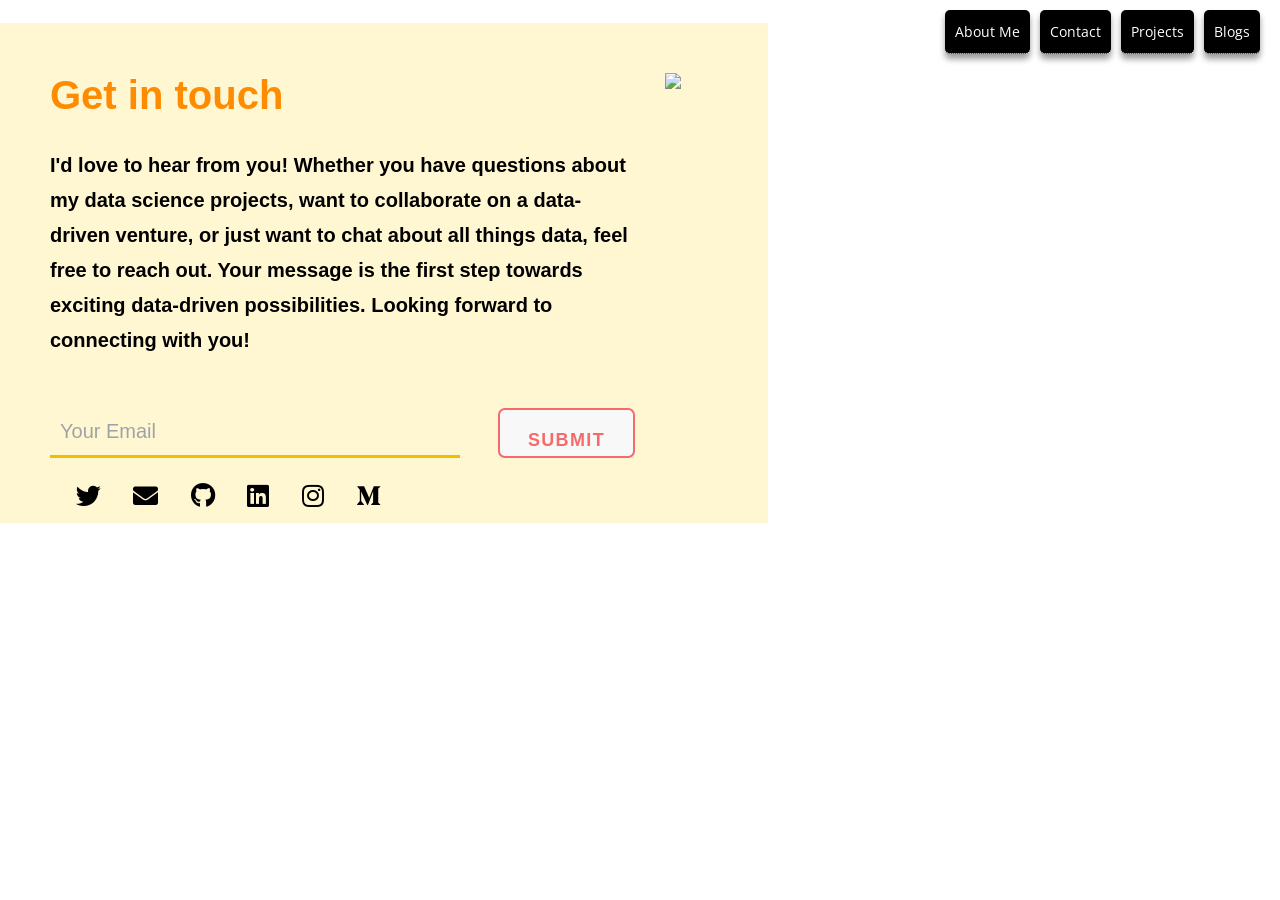
==== commit b1308d96: "Update Contact.html" ====
--- a/Contact.html
+++ b/Contact.html
@@ -554,7 +554,7 @@
 </head>
 <body>
   <div class="menu-container">
-    <a href="intro_page.html" class="menu-item">About Me</a>
+    <a href="index.html" class="menu-item">About Me</a>
     <a href="Contact.html" class="menu-item">Contact</a>
     <a href="Projects.html" class="menu-item">Projects</a>
     <a href="https://medium.com/@yogeshtakur6689" class="menu-item">Blogs</a>
@@ -590,6 +590,7 @@
               <li><a href="https://twitter.com/YogeshTakur" class="icon brands fa-twitter"><span class="label">Twitter</span></a></li>
               <li><a href="mailto:yogeshtakur6689@gmail.com" class="icon solid fa-envelope"><span class="label">Email</span></a></li>
               <li><a href="https://github.com/yogeshthakur11" class="icon brands fa-github"><span class="label">GitHub</span></a></li>
+              <li><a href="https://www.linkedin.com/in/yogesh-thakur-729303253/" class="icon brands fa-linkedin"><span class="label">LinkedIn</span></a></li>
               <li><a href="https://www.instagram.com/mi_takur/" class="icon brands fa-instagram"><span class="label">Instagram</span></a></li>
              <li><a href="https://medium.com/@yogeshtakur6689" class="icon brands fa-medium-m"><span class="label">Medium</span></a></li>
             </ul>
